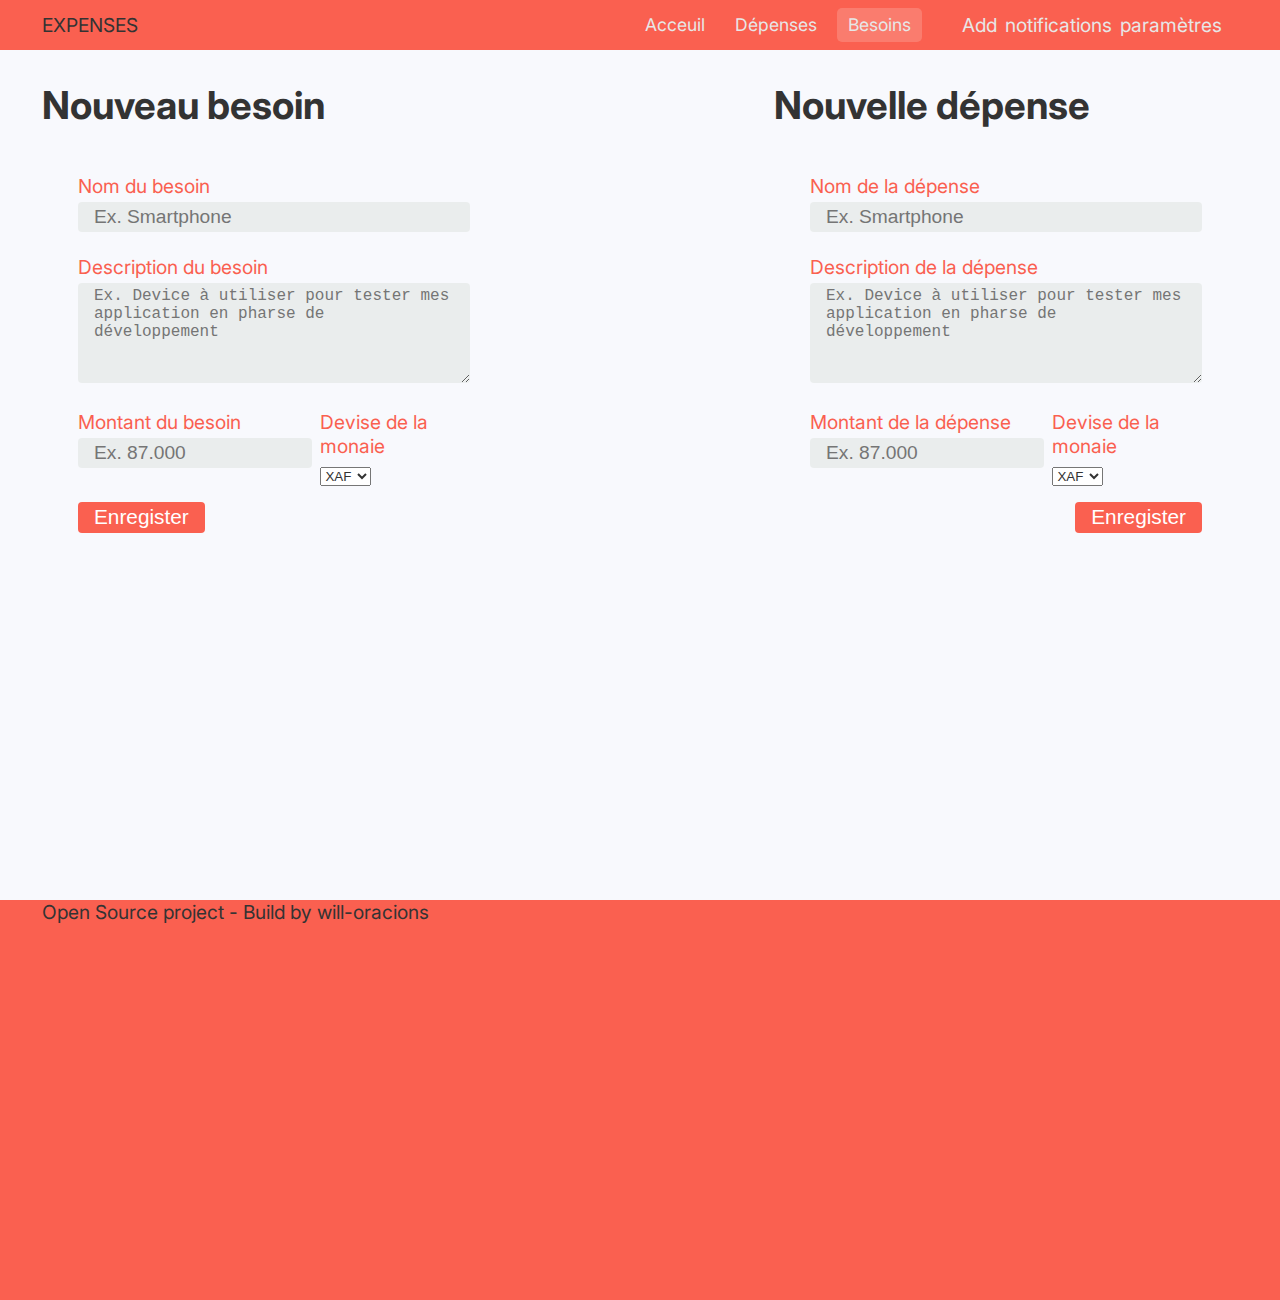
==== add.html @ eebc9534 "create add expenses and besoin pages" ====
<!DOCTYPE html>
<html lang="en">
  <head>
    <meta charset="UTF-8" />
    <meta name="viewport" content="width=device-width, initial-scale=1.0" />
    <link rel="stylesheet" href="./assets/css/styles.css" />
    <title>New | Expense</title>
  </head>
  <body>
    <div id="_app">
      <!-- Header -->

      <div class="_section-container header">
        <header class="header">
          <!-- Brand logo -->
          <div class="brand">Expenses</div>
          <!-- Brand logo -->
          <!-- Menu -->
          <nav class="menu">
            <!-- Nav Menu -->
            <ul class="nav-menu">
              <li>
                <a href="index.html">Acceuil</a>
              </li>
              <li class="">
                <a href="expenses.html">Dépenses</a>
              </li>
              <li class="active" class="">
                <a href="besoins.html">Besoins</a>
              </li>
              <!-- <li class="">
                  <a href="#">Aujourd'hui</a>
                </li> -->
            </ul>
            <!-- Nav Menu -->

            <!-- Control Options -->
            <ul class="control-options">
              <li>Add</li>
              <li>notifications</li>
              <li>paramètres</li>
            </ul>
            <!-- Control Options -->
          </nav>
          <!-- Menu -->
        </header>
      </div>

      <!-- Header -->

      <!-- Main -->
      <div class="_section-container main">
        <main>
          <div id="add">
            <div>
              <h1>Nouveau besoin</h1>

              <form>
                <div class="_form-group">
                  <label for="name">Nom du besoin</label>
                  <input id="name" type="text" placeholder="Ex. Smartphone" />
                </div>

                <div class="_form-group">
                  <label for="description">Description du besoin</label>
                  <textarea
                    name="description"
                    id="description"
                    cols="30"
                    rows="10"
                    placeholder="Ex. Device à utiliser pour tester mes application en pharse de développement"
                  ></textarea>
                </div>

                <div class="_row">
                  <div class="_form-group">
                    <label for="amount">Montant du besoin</label>
                    <input id="amount" type="text" placeholder="Ex. 87.000" />
                  </div>

                  <div class="_form-group">
                    <label for="devise">Devise de la monaie</label>
                    <select name="devise" id="devicse">
                      <option selected value="xaf">XAF</option>
                      <option value="euro">Euro</option>
                      <option value="dollar">$</option>
                    </select>
                  </div>
                </div>

                <div class="_form-group">
                  <button type="submit" class="_button primary">
                    Enregister
                  </button>
                </div>
              </form>
            </div>

            <div>
              <h1>Nouvelle dépense</h1>

              <form>
                <div class="_form-group">
                  <label for="name_d">Nom de la dépense</label>
                  <input id="name_d" type="text" placeholder="Ex. Smartphone" />
                </div>

                <div class="_form-group">
                  <label for="description">Description de la dépense</label>
                  <textarea
                    name="description"
                    id="description_d"
                    cols="30"
                    rows="10"
                    placeholder="Ex. Device à utiliser pour tester mes application en pharse de développement"
                  ></textarea>
                </div>

                <div class="_row">
                  <div class="_form-group">
                    <label for="amount">Montant de la dépense</label>
                    <input id="amount" type="text" placeholder="Ex. 87.000" />
                  </div>

                  <div class="_form-group">
                    <label for="devise">Devise de la monaie</label>
                    <select name="devise" id="devicse">
                      <option selected value="xaf">XAF</option>
                      <option value="euro">Euro</option>
                      <option value="dollar">$</option>
                    </select>
                  </div>
                </div>

                <div class="_form-group">
                  <button type="submit" class="_button primary">
                    Enregister
                  </button>
                </div>
              </form>
            </div>
          </div>
        </main>
      </div>

      <!-- Main -->

      <div class="_section-container footer">
        <footer class="footer">
          Open Source project - Build by will-oracions
        </footer>
      </div>
    </div>
  </body>
</html>
---- assets/css/styles.css ----
@import url("https://fonts.googleapis.com/css2?family=Inter:wght@100;200;300;400;500;600;700;800;900&display=swap");
:root {
  /*  Natives colors */

  /* App Colors */
  /* --primary-color: #000;
  --primary-text-color: #fff;
  --secondary-color: #eee;
  --secondary-text-color: #555; */
  --color-red: #fa6050;
  --color-red-active: #f04c3a;
  --color-red-hover: #fa7c6e;
  --color-blue: #4853a1;
  --color-gray: #fff0ea;
  --color-dark-gray: #3f3f3f;
  --color-light: #f8f9fd;
  --color-light-gray: #eaeded;
  --color-white: #fff;

  --primary-color: #e7e7e7;
  --primary-text-color: #333;
  --secondary-color: #007bff;
  --secondary-color: var(--color-red);
  --secondary-text-color: #555;
  --secondary-text-color: var(--color-dark-gray);

  --bg-color: var(--color-light);
  /* --primary-color: #fff;
  --primary-text-color: #666;
  --secondary-color: #999;
  --secondary-text-color: #000;

  

  /* Dimensions */
  --max-content-width: 1260px;
  --default-spacing: 2rem;
  --header-height: 50px;
  /* Fonts */
  --SansSerif: sans-serif;
  --transition-delay: 0.3s;
  --font-Inter: "Inter", sans-serif;
}

* {
  margin: 0;
  padding: 0;
  box-sizing: border-box;
  text-decoration: none;
  list-style: none;
  color: inherit;
}

._button {
  display: inline-block;
  text-align: center;
  /* width: 100px; */
  background-color: var(--color-dark-gray);
  color: var(--color-light-gray);
  padding: 0.2rem 1rem;
  font-size: 1.3rem;
  outline: none;
  border: none;
  border-radius: 4px;
  cursor: pointer;
}

._button:hover {
  opacity: 0.9;
  box-shadow: inset 0 2px 4px rgba(0, 0, 0, 0.05);
}

._button.primary {
  background-color: var(--color-red);
  color: white;
}

._button.small {
  font-size: 1rem;
  padding: 0.2rem 0.5rem;
}

._form-group {
  padding: 8px 0;
  margin: 0 4px;
}

._row {
  display: flex;
}

._form-group label {
  display: block;
  margin-top: 0.4rem;
  margin-bottom: 4px;
  color: var(--color-red);
}

._form-group input,
._form-group textarea {
  width: 100%;
  height: 30px;
  padding: 4px 1rem;
  font-size: 1.2rem;
  border-radius: 4px;
  border: none;
  background-color: var(--color-light-gray);
  outline: none;
}

._form-group input:focus,
._form-group textarea:focus {
  border: 1px solid var(--color-red-hover);
}

._form-group textarea {
  height: 100px;
  overflow: auto;
}

._form-group textarea::placeholder {
  font-size: 1rem;
}

form {
  position: relative;
  width: 100%;
  max-width: 400px;
  margin: 2rem;
}

body {
  background-color: var(--bg-color);
  color: var(--primary-text-color);
  font-family: var(--font-Inter);
  font-size: 1.2rem;
}

._section-container {
  position: relative;
  width: 100%;
  background-color: #fff;
  display: flex;
  justify-content: center;
}

._section-container.header {
  background-color: var(--secondary-color);
}

._section-container.main {
  background-color: var(--bg-color);
}

._section-container.footer {
  background-color: var(--secondary-color);
}

#_app {
  /* position: relative;
  max-width: var(--window-max-width);
  margin: auto; */
  height: 100vh;

  display: grid;
  grid-template-rows: 50px auto 400px;
}

header.header {
  width: 100%;
  max-width: var(--max-content-width);
  background-color: var(--secondary-color);
  display: flex;
  justify-content: space-between;
  align-items: center;
  padding: 1rem;
  height: var(--header-height);
  overflow: hidden;
  padding-left: 0;
  border-bottom: 1px solid var(--secondary-color);
  margin: 0 auto;
  padding: 0 var(--default-spacing);
  /* margin-bottom: 1rem; */
}

header.header .brand {
  /* background-color: var(--secondary-color);
  border: 1px solid var(--primary-color);
  font-weight: bold;
  color: var(--primary-color);
  padding: 0.3rem 1.3rem;
  border-radius: 4px;
  margin-left: 1rem; */
  text-transform: uppercase;
}

header.header .menu {
  display: flex;
  justify-content: space-between;
  align-items: center;
  background-color: var(--secondary-color);
  color: var(--primary-color);
}

header.header .menu .nav-menu {
  height: 100%;
  display: flex;
  justify-content: center;
  align-items: center;
  background-color: var(--secondary-color);
  margin: 0 1rem;
}

header.header .menu .nav-menu li,
header.header .menu .control-options li {
  /* padding: 0 0.5rem; */
  margin-left: 0.5rem;
  cursor: pointer;
  transition: transform var(--transition-delay);
}

/* header.header .menu .nav-menu li {

}
*/

header.header .menu .nav-menu li.active a {
  background-color: var(--color-red-hover);
}

header.header .menu .nav-menu li.active:hover a {
  background-color: var(--color-red-hover);
}

header.header .menu .nav-menu li a {
  /* background-color: #103155; */
  padding: 0.4rem 0.7rem;
  border-radius: 5px;
  font-size: 1.1rem;
}

header.header .menu .nav-menu li:hover a {
  /* background-color: #103155; */
  background-color: var(--color-red-hover);
}
/* 
header.header .menu .nav-menu li:active a {
  background-color: var(--color-red-active);
} */

/* header.header .menu .controls-options li:hover { */
/* transform: scale(0.96); */
/* } */

header.header .menu .control-options {
  display: flex;
  justify-content: space-between;
  align-items: center;
  margin: 0 1rem;
}

main {
  width: 100%;
  max-width: var(--max-content-width);
  margin: 0 auto;
  overflow: hidden;
  padding: 0 var(--default-spacing);
  min-height: calc(100vh - 50px);
}

main .bilan-title {
  margin-top: 1rem;
  position: relative;
  top: 1rem;
}

main .bilan {
  background-color: var(--bg-color);
  display: flex;
  justify-content: flex-start;
  margin-bottom: 2rem;
  width: 100%;
  padding-top: 2rem;
  color: var(--primary-text-color);
}

main .bilan ._card {
  border: 1px solid var(--color-light);
  background-color: #fff;
  width: 48%;
  max-width: 300px;
  min-width: fit-content;
  min-height: 150px;
  border-radius: 4px;
  padding: 1rem;
  box-shadow: 0 2px 4px rgba(0, 0, 0, 0.05);
  display: grid;

  grid-template-areas:
    "title count"
    "expense count"
    "amount count";
}

main .bilan ._card:first-child {
  margin-right: 1rem;
}

main .bilan ._card-title {
  grid-area: title;
}

main .bilan ._card-amount {
  grid-area: amount;
}

main .bilan ._card-expense {
  grid-area: expense;
}

main .bilan ._card-count {
  grid-area: count;
  font-size: 9vw;
  display: flex;
  justify-content: flex-end;
  align-items: flex-start;
  font-weight: bold;
  background-color: #fff;
  line-height: 0.7;
  margin-left: 2rem;
  color: var(--secondary-color);
}

main .bilan ._card-title {
  font-size: 2rem;
}

main .bilan ._card-amount span:first-child {
  font-size: 3rem;
  color: var(--secondary-color);
  display: inline-block;
  margin-top: 1rem;
}

main .bilan ._card-amount span:last-child {
  font-size: 1rem;
  color: #9c9c9c;

  position: relative;
  top: -1.2rem;
}

main .tables-box {
  background-color: #fff;
  color: var(--primary-text-color);
  margin: 2rem 0;
  overflow-x: auto;
}

main .tables-box:not(main .tables-box:last-child) {
  margin-right: 0.5rem;
}

/* #title {
  padding: 0.5rem 1rem;
} */
/* #title, */
main .tables-box table .title,
main .tables-box table thead {
  background-color: var(--color-light-gray);
  color: var(--secondary-text-color);
}

main .tables-box table {
  width: 100%;
  color: var(--secondary-text-color);
  /* min-width: 200px; */
  overflow-x: hidden;
  /* background-color: red; */
}

main .tables-box table {
  /* border: none !important; */
  border-collapse: collapse;
  border: 1px solid var(--color-light-gray);
}

main .tables-box table td:not(main .tables-box table td:first-child) {
  border-left: 1px solid var(--color-light-gray);
}

main .tables-box table tr:not(main .tables-box table tr:last-child) {
  border-bottom: 1px solid var(--color-light-gray);
}

main .tables-box th {
  padding: 10px 0;
  border-bottom: 1px solid white;
}

main .tables-box th:not(main .tables-box th:first-child) {
  border-left: 1px solid white;
}

main .tables-box td {
  min-width: 150px;
  padding: 1rem;
  cursor: pointer;
}

main .tables-box tr:hover {
  background-color: var(--color-light-gray);
}

main .tables-box .top {
  background-color: var(--color-light-gray);
  border-bottom: 1px solid white;
  padding: 0.5rem 1rem;
  display: flex;
  justify-content: space-between;
  align-items: center;
}

main .data-previous {
  display: flex;
}

footer.footer {
  width: 100%;
  max-width: var(--max-content-width);
  margin: 0 auto;
  padding: 0 var(--default-spacing);
}

#add {
  position: relative;
  width: 100%;
  max-width: 1200px;
  margin: auto;
  display: flex;
  justify-content: space-between;
  margin-top: 2rem;
}

#add div:last-child ._form-group button {
  float: right;
}

@media only screen and (max-width: 900px) {
}
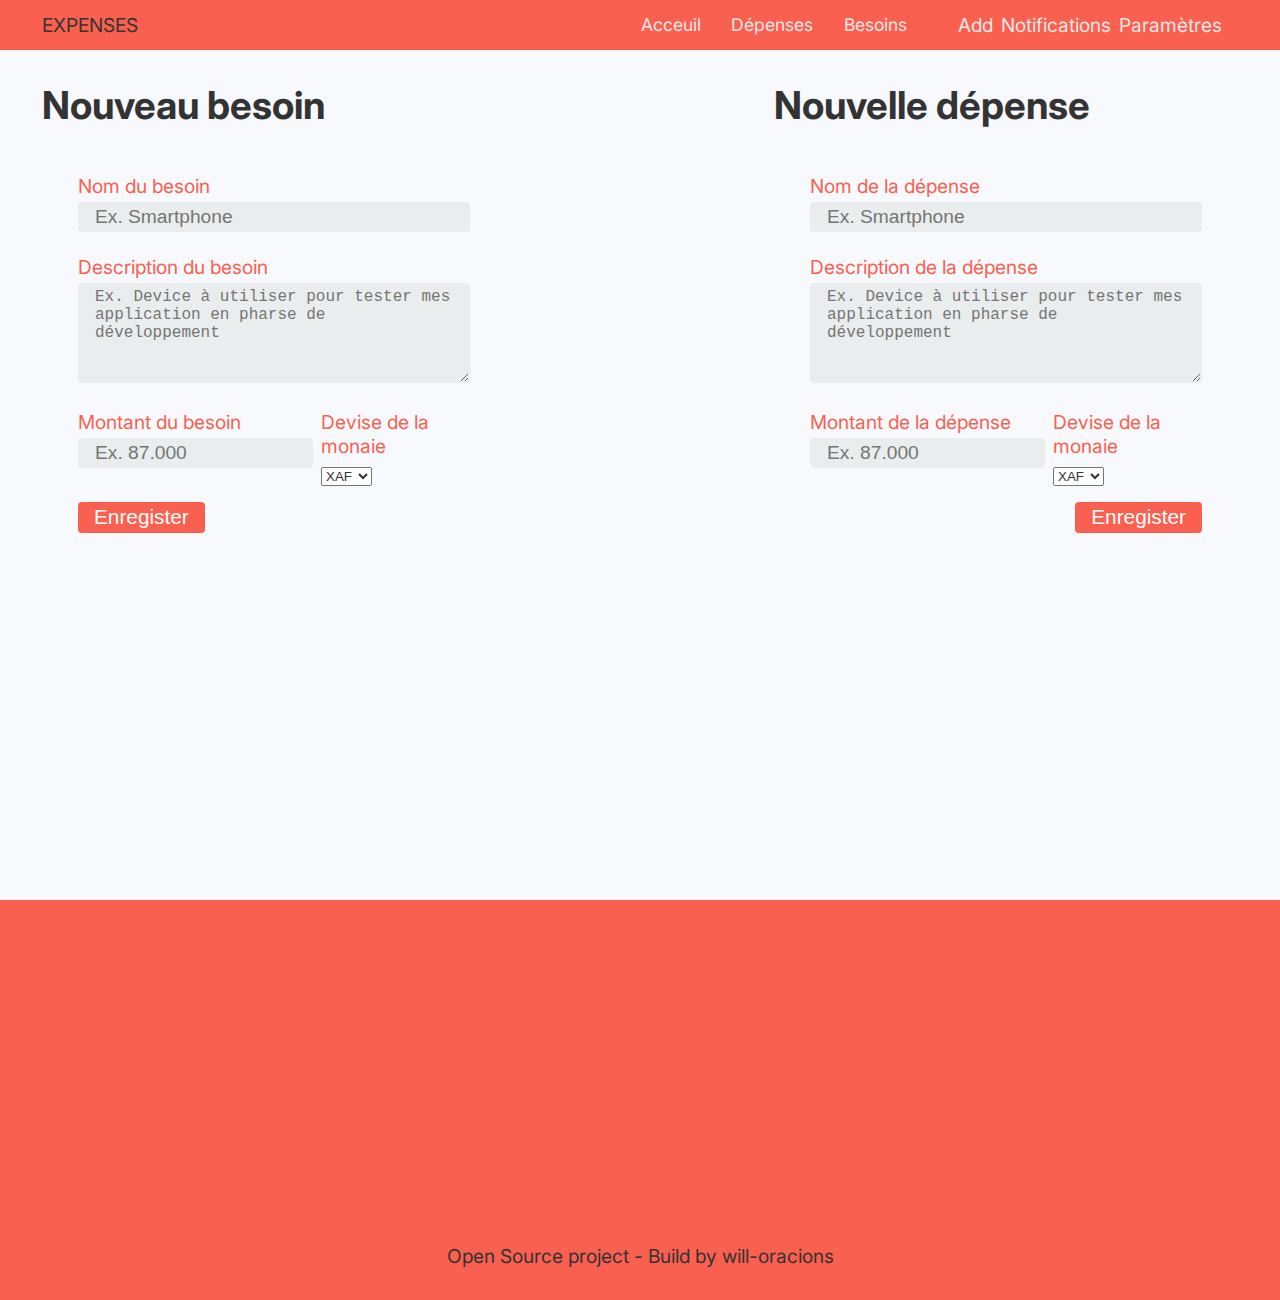
==== commit acf4a5e8: "create notification page design" ====
--- a/add.html
+++ b/add.html
@@ -25,7 +25,7 @@
               <li class="">
                 <a href="expenses.html">Dépenses</a>
               </li>
-              <li class="active" class="">
+              <li>
                 <a href="besoins.html">Besoins</a>
               </li>
               <!-- <li class="">
@@ -36,9 +36,9 @@
 
             <!-- Control Options -->
             <ul class="control-options">
-              <li>Add</li>
-              <li>notifications</li>
-              <li>paramètres</li>
+              <li><a href="add.html">Add</a></li>
+              <li><a href="notifications.html">Notifications</a></li>
+              <li><a href="settings.html">Paramètres</a></li>
             </ul>
             <!-- Control Options -->
           </nav>
--- a/assets/css/styles.css
+++ b/assets/css/styles.css
@@ -51,6 +51,10 @@
   color: inherit;
 }
 
+._text-primary {
+  color: var(--color-red);
+}
+
 ._button {
   display: inline-block;
   text-align: center;
@@ -106,6 +110,7 @@
   border: none;
   background-color: var(--color-light-gray);
   outline: none;
+  border: 1px solid var(--color-light-gray);
 }
 
 ._form-group input:focus,
@@ -120,6 +125,27 @@
 
 ._form-group textarea::placeholder {
   font-size: 1rem;
+}
+
+._list {
+  max-width: 600px;
+  position: relative;
+  width: 100%;
+  background-color: var(--color-light-gray);
+  padding: 0;
+  max-height: calc(100vh - 200px);
+  overflow: auto;
+  font-size: 1rem;
+  color: rgb(155, 155, 155);
+  margin-top: 2rem;
+}
+
+._list-item {
+  /* margin: 1rem 0; */
+
+  /* padding: 0.5rem; */
+  border-top: 1px solid white;
+  border-bottom: 1px solid white;
 }
 
 form {
@@ -430,6 +456,10 @@
   max-width: var(--max-content-width);
   margin: 0 auto;
   padding: 0 var(--default-spacing);
+  display: flex;
+  justify-content: center;
+  align-items: flex-end;
+  padding-bottom: 2rem;
 }
 
 #add {
@@ -446,5 +476,30 @@
   float: right;
 }
 
+.notification-card {
+  padding: 0.5rem 1rem;
+  cursor: pointer;
+}
+
+.notification-card:hover {
+  background-color: var(--color-light);
+}
+
+.notification-card .notification-title {
+  color: var(--color-dark-gray);
+  font-weight: bold;
+}
+
+.notification-card .notification-description {
+  padding: 0.4rem 0;
+  color: var(--color-dark-gray);
+}
+
+.notification-card .notification-date {
+  position: relative;
+  top: -1rem;
+  float: right;
+}
+
 @media only screen and (max-width: 900px) {
 }
